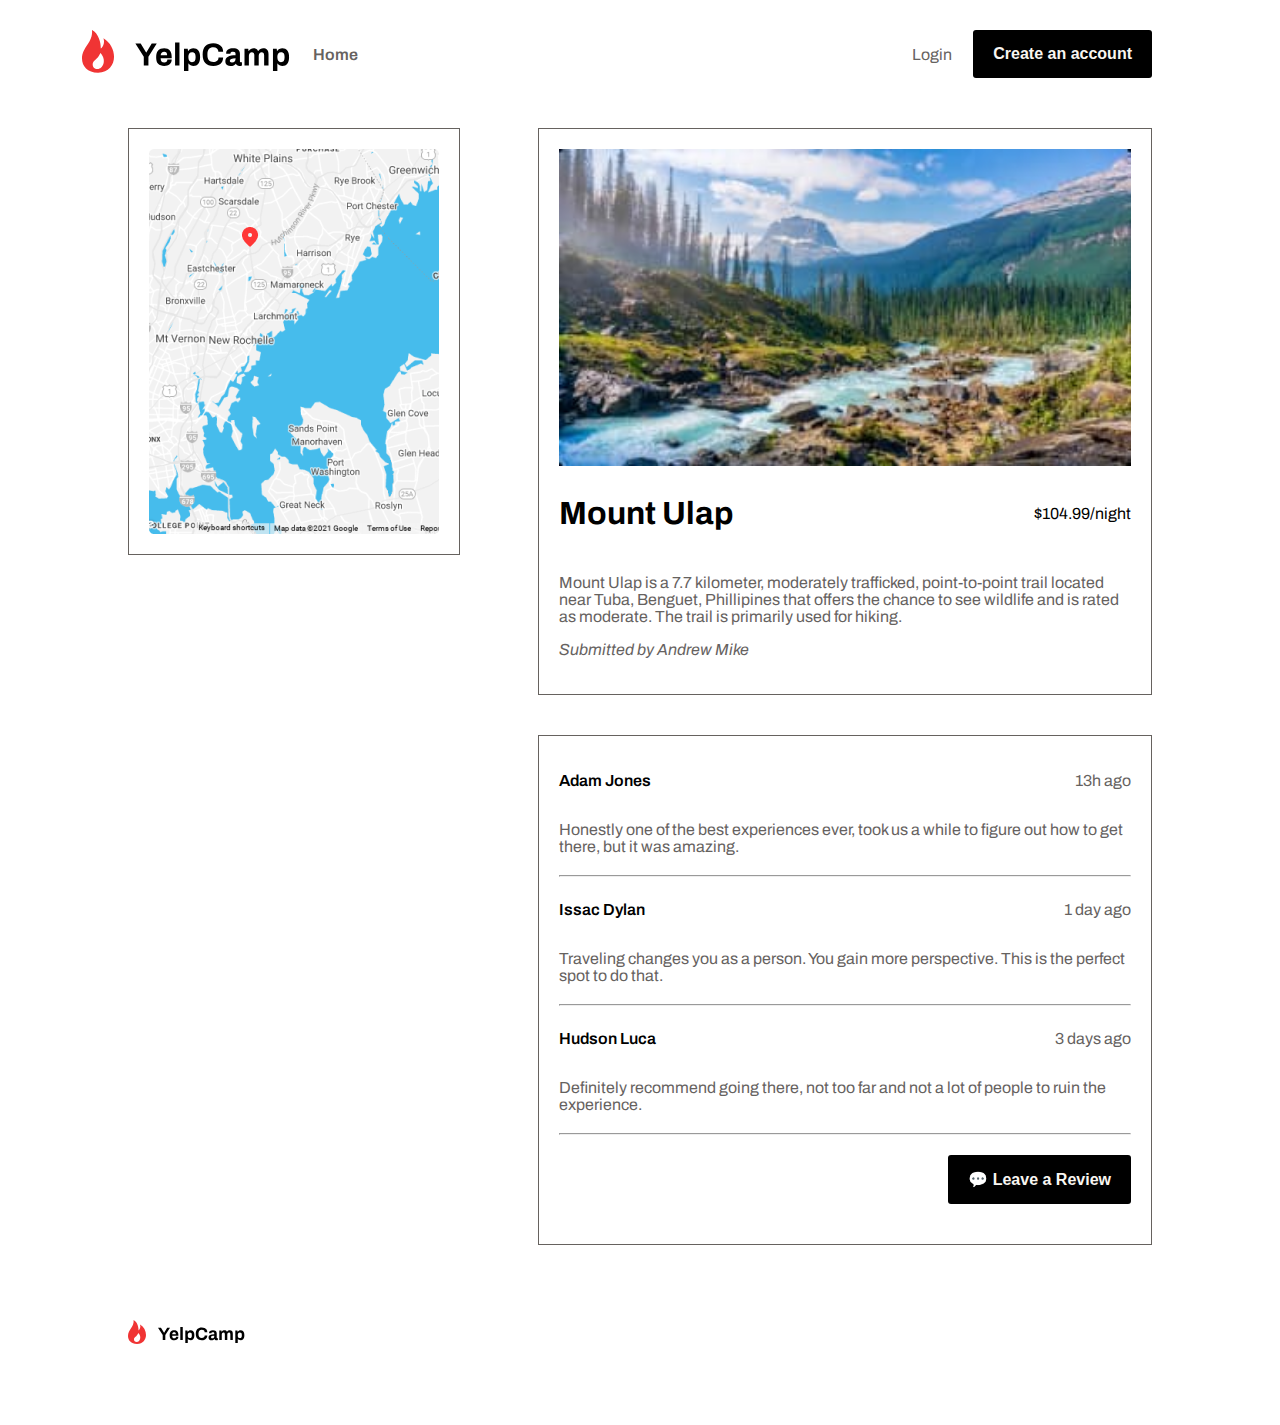
==== Ulap.html @ 6ae61437 "Add files via upload" ====
<!DOCTYPE html>
<html lang="en">
<head>
  <meta charset="UTF-8">
  <meta name="viewport" content="width=device-width,initial-scale=1">
  <title>Find Your Next Camp</title>

  <link rel="preconnect" href="https://fonts.googleapis.com">
<link rel="preconnect" href="https://fonts.gstatic.com" crossorigin>
<link href="https://fonts.googleapis.com/css2?family=Archivo:wght@300;400;600;700&display=swap" rel="stylesheet">

    <link rel="stylesheet" href="styles.css">
</head>

<body class="Ulap-page">

    <!-- NAVBAR -->

    <header>
        <div class="navbar">
            <div class="left-nav">
                <a class="a-logo" href="index.html">
                    <img src="Assets/Logo.svg" alt="YelpCamp logo">
                </a>    
                <a class="a-home" href="index.html">
                    <button class="home-btn">Home</button>
                </a>
            </div>
            <div class="right-nav">
                <nav class="rt-nav-btns">
                    <a href="sign-in.html"> 
                        <button class="login-btn">Login</button>
                    </a>
                    <a href="sign-up.html">   
                        <button class="create-account-btn">Create an account</button>
                    </a> 
                </nav>
            </div>
            <div class="nav-hamburger">
                <img src="Assets/Hamburger Menu.svg" alt="hamburger menu">
            </div>
        </div>
    </header>

    <section id="ulap">
        <div class="ulap-container">
            <div class="ulap-map">
                <img src="Assets/Map.png" alt="image of a map showing the location of Ulap">
            </div>
            <div class="ulap-info">
                <img class="ulap-img" src="Assets/Camp Images/Compressed Images/Mount Ulap.jpg" alt="image of Mt. Ulap">
                <div class="location-price">
                    <h2>Mount Ulap</h2>
                    <p>$104.99/night</p>
                </div>
                <p>Mount Ulap is a 7.7 kilometer, moderately trafficked, point-to-point trail located near Tuba, Benguet, 
                    Phillipines that offers the chance to see wildlife and is rated as moderate. The trail is primarily used for hiking.
                </p>
                <p class="submitted-by">Submitted by Andrew Mike</p>
            </div>
            <div class="comments">
                <div class="posted-by">
                    <p class="user-name">Adam Jones</p>
                    <p class="time">13h ago</p>
                </div>
                <p class="comment">Honestly one of the best experiences ever, took us a while to figure out how to get there, but it was amazing.</p>
                <hr />
                <div class="posted-by">
                    <p class="user-name">Issac Dylan</p>
                    <p class="time">1 day ago</p>
                </div>
                <p class="comment">Traveling changes you as a person. You gain more perspective. This is the perfect spot to do that.</p>
                <hr />
                <div class="posted-by">
                    <p class="user-name">Hudson Luca</p>
                    <p class="time">3 days ago</p>
                </div>
                <p class="comment">Definitely recommend going there, not too far and not a lot of people to ruin the experience.</p>
                <hr />
                <div class="review-btn-div">
                    <button class="review-btn">&#128172; Leave a Review</button>
                </div>
            </div>
        </div>
    </section>

    <!--FOOTER-->

    <section class="footer">
        <footer>
            <img src="Assets/Logo.svg" alt="YelpCamp logo">
        </footer>
    </section>

</body>
---- styles.css ----
body{
    font-family: 'Archivo', sans-serif;
    background-color: #F9F6F1;
    margin: 0;
}

.landing{
    display: grid;
    grid-template-columns: 1.5fr 1fr;
    grid-template-rows: auto auto;
}

.logo{
    display: flex;
    margin-top: 5%;
    margin-left: 22%;
}

.wording{
    display: flex;
    justify-content: center;
    align-items: center;
}
.wording-size{
    width: 55%;
}

.hero-img{
    grid-row: span 2;
}

.hero-img > img{
    width: 100%;
    height: 100%;
    object-fit: cover;
}
.small{
    display: none;
}


h1{
    font-size: 3rem;
    margin-bottom: 10px;
}

h2{
    font-size: 2rem;
}

p{
    color: #66625F;
}

.checklist{
   display: flex;
   align-items: center;
}

.list{
    display: grid;
    grid-template-columns: 0.15fr 1fr;
    grid-template-rows: 1fr 1fr 1fr;
    align-items: center;
    margin-bottom: 16px;
}

.view-camps {
    border: none;
    background-color: black;
    color:#F9F6F1;
    padding: 20px 20px;
    border-radius: 3px;
    font-size: 1rem;
    font-weight: 600;
    width: 50%;
    margin-bottom: 30px
}

.search-page{
    background-color: white;
}

button{
    cursor: pointer;
}

.home-btn, .login-btn, .back-to-camps{
    border: none;
    font-family: 'Archivo', sans-serif;
    background-color: transparent;
    font-weight: 400;
    color:#66625F;
    font-size: 16px;
}

.home-btn{
    font-weight: 600;
}

.create-account-btn, .search-btn, .lg-login-btn, .review-btn{
    border: none;
    background-color: black;
    color:#F9F6F1;
    padding: 15px 20px;
    border-radius: 3px;
    font-size: 1rem;
    font-weight: 600;
}

header{
    display: flex;
    justify-content: center;
    margin-top: 30px;
}

.navbar{
    display: flex;
    justify-content: space-between;
    width: 80%;
}

.sign-navbar{
    display: flex;
    justify-content: space-between;
    width: 70%;
}

.sign-right-nav{
    display: flex;
    justify-content: center;
}

.left-nav{
    display: flex;
    justify-content: center;
    gap: 15px;
}

.a-home{
    display: flex;
    justify-content: center;
    text-decoration: none;
}

.a-logo{
    display: flex;
    justify-content: center;
}

.rt-nav-btns{
    display: flex;
    justify-content: center;
    gap: 15px;
}

.rt-nav-btns > a{
    display: flex;
    justify-content: center;
    text-decoration: none;
}

.nav-hamburger{
    display: none;
}

.search-section{
    display: flex;
    justify-content: center;
    margin-top: 50px;
}

.container{
    background-color: #F9F6F1;
    width: 80%;
    display: flex;
    flex-direction: column;
}

.mt-ulap > a{
    text-decoration: none;
}

input{
    padding: 15px 10px;
    box-sizing: border-box; 
    font-family: 'Archivo', sans-serif;
    width: 40%;
    border: 1pt solid #66625F;
    border-radius: 3px;
}

.search-container{
    width: 45%;
    margin: 30px 0px 55px 50px;
}

.search-container > p{
    width: 75%;
}

.search-bar{
    display: flex;
    margin-bottom: 20px;
}

.search-btn{
    margin-left: 30px;
}

.suggestions{
    display: flex;
    justify-content: center;
    margin-top: 75px;
}

.suggestions-container{
    display: grid;
    grid-template-columns: 1fr 1fr 1fr;
    grid-template-rows: 1fr 1fr;
    width: 80%;
    gap: 30px;
}

.suggestions-container > div{
    border: 1pt solid #66625F;
    border-radius: 5px;
    padding: 10px;
}

.suggestion-img{
    width: 100%;
    height: auto;
    border-radius: 5px;
    object-fit: cover;
}

.suggestions-btn{
    border: 1pt solid #66625F;
    border-radius: 5px;
    background-color: transparent;
    padding: 15px 20px;
    font-size: 1rem;
    font-weight: 600;
    width: 100%;
}

footer{
    width: 80%;
}

.footer{
    display: flex;
    justify-content: center;
    margin: 75px 0px;
}

.sign-in-page{
    background-color: white;
}

.sign-in{
    display: grid;
    grid-template-columns: 1.5fr 1fr;
    grid-template-rows: auto auto;
}

.back-to{
    display: flex;
    justify-content: center;
    text-decoration: none;
}

.right-side{
    background-color: #F9F6F1;
    display: flex;
    justify-content: center;
    align-items: center;
    grid-area: span 2;
}

.left-side{
    display: flex;
    justify-content: center;
    align-items: center;
    margin-top: 70px;
    margin-bottom: 70px;
}

.lt-div{
    width: 70%;
    display: flex;
    flex-direction: column;
}

.sign-in-testimonial{
    width: 45%;
}

.testimonial{
    line-height: 1.5;
}

.user-testimonial-div{
    display: flex;
    gap: 20px;
}

.user-name{
    font-weight: 600;
    color: black;
}

.user-name, .user-profession{
    margin: 0px;
}

.testimonial-user{
    width: fit-content;
}

#password, #username{
    border: none;
    background-color: #f5f5f5;
    width: 100%;
}

.lg-login-btn{
    margin-top: 30px;
}

.logo-alignment{
    height:fit-content;
}

.Ulap-page{
    background-color: white;
}

#ulap{
    display: flex;
    justify-content: center;
}

.ulap-container{
    width: 80%;
    margin-top: 50px;
    display: grid;
    grid-template-columns: 1fr 1.5fr;
    grid-template-rows: auto auto;
}

.ulap-map{
    display: flex;
    justify-content: center;;
    border: 1pt solid #66625F;
    padding: 20px;
    width: fit-content;
    height: fit-content;
}

.ulap-info{
    border: 1pt solid #66625F;
    padding: 20px;
}

.ulap-img{
    width: 100%;
    height: auto;
}

.location-price{
    display: flex;
    justify-content: space-between;
    align-items: center;
}

.location-price > p{
    color: black;
}

.submitted-by{
    font-style: italic;
}

.comments{
    grid-column-start: 2;
    border: 1pt solid #66625F;
    padding: 20px;
    margin-top: 40px;
}

.posted-by{
    display: flex;
    justify-content: space-between;
    align-items: center;
}

.comment{
    margin-bottom: 20px;
}

.review-btn-div{
    display: flex;
    justify-content: flex-end;
    margin-top: 20px;
    margin-bottom: 20px;
}


@media screen and (max-width: 830px) {
    .landing{
        display: grid;
        grid-template-columns: 1fr;
        grid-template-rows: auto auto auto;
    }

    .logo{
        margin-top: 30px;
        margin-bottom: 30px;
        margin-left: 5%;
    }

    .large{
        display: none;
    }

    .small{
        display:inline-block;
        width: 100%;
    }

    .hero-img{
        grid-row: span 1;
    }

    .wording{
        display: flex;
        justify-content: center;
        align-items: start;
    }
    .wording-size{
        width: 90%;
    }

    .search-container{
        width: 80%;
    }

    .suggestions-container{
        display: grid;
        grid-template-columns: 1fr 1fr;
        grid-template-rows: 1fr 1fr 1fr;
        width: 90%;
        gap: 30px;
    }

    footer{
        width: 90%;
    }

    .container{
        width: 90%;
    }

    .navbar{
        width: 90%;
    }

    .right-nav{
        display: none;
    }

    .nav-hamburger{
        display: block;
    }

    .sign-in{
        display: grid;
        grid-template-columns: 1fr;
        grid-template-rows: auto auto auto;
    }

    .right-side{
        grid-area: span 1;
        padding-top: 40px;
        padding-bottom: 40px;
    }

    .left-side{
        grid-row-start: 2;
        margin-top: 30px;
        margin-bottom: 30px;
    }

    .sign-in-testimonial{
        width: 70%;
    }
}

@media screen and (max-width: 480px){
    .search-bar{
        display: flex;
        flex-direction: column;
        gap: 15px;
        justify-content: center;
    }

    .search-section{
        margin-top: 30px;
    }

    .container{
        justify-content: center;
    }

    .search-container{
        margin: 0px 30px 30px 30px;
    }

    .search-container > p{
        width: 100%;
    }

    .search-btn{
        margin: 0px;
    }

    #search{
        width: 100%;
    }

    .suggestions{
        margin-top: 30px;
    }

    .suggestions-container{
        display: grid;
        grid-template-columns: 1fr;
        grid-template-rows: auto;
        width: 90%;
        gap: 30px;
    }

    .sign-in-testimonial{
        width: 90%;
    }

    .lt-div{
        width: 90%;
    }

    .sign-navbar{
        width: 90%;
    }
}
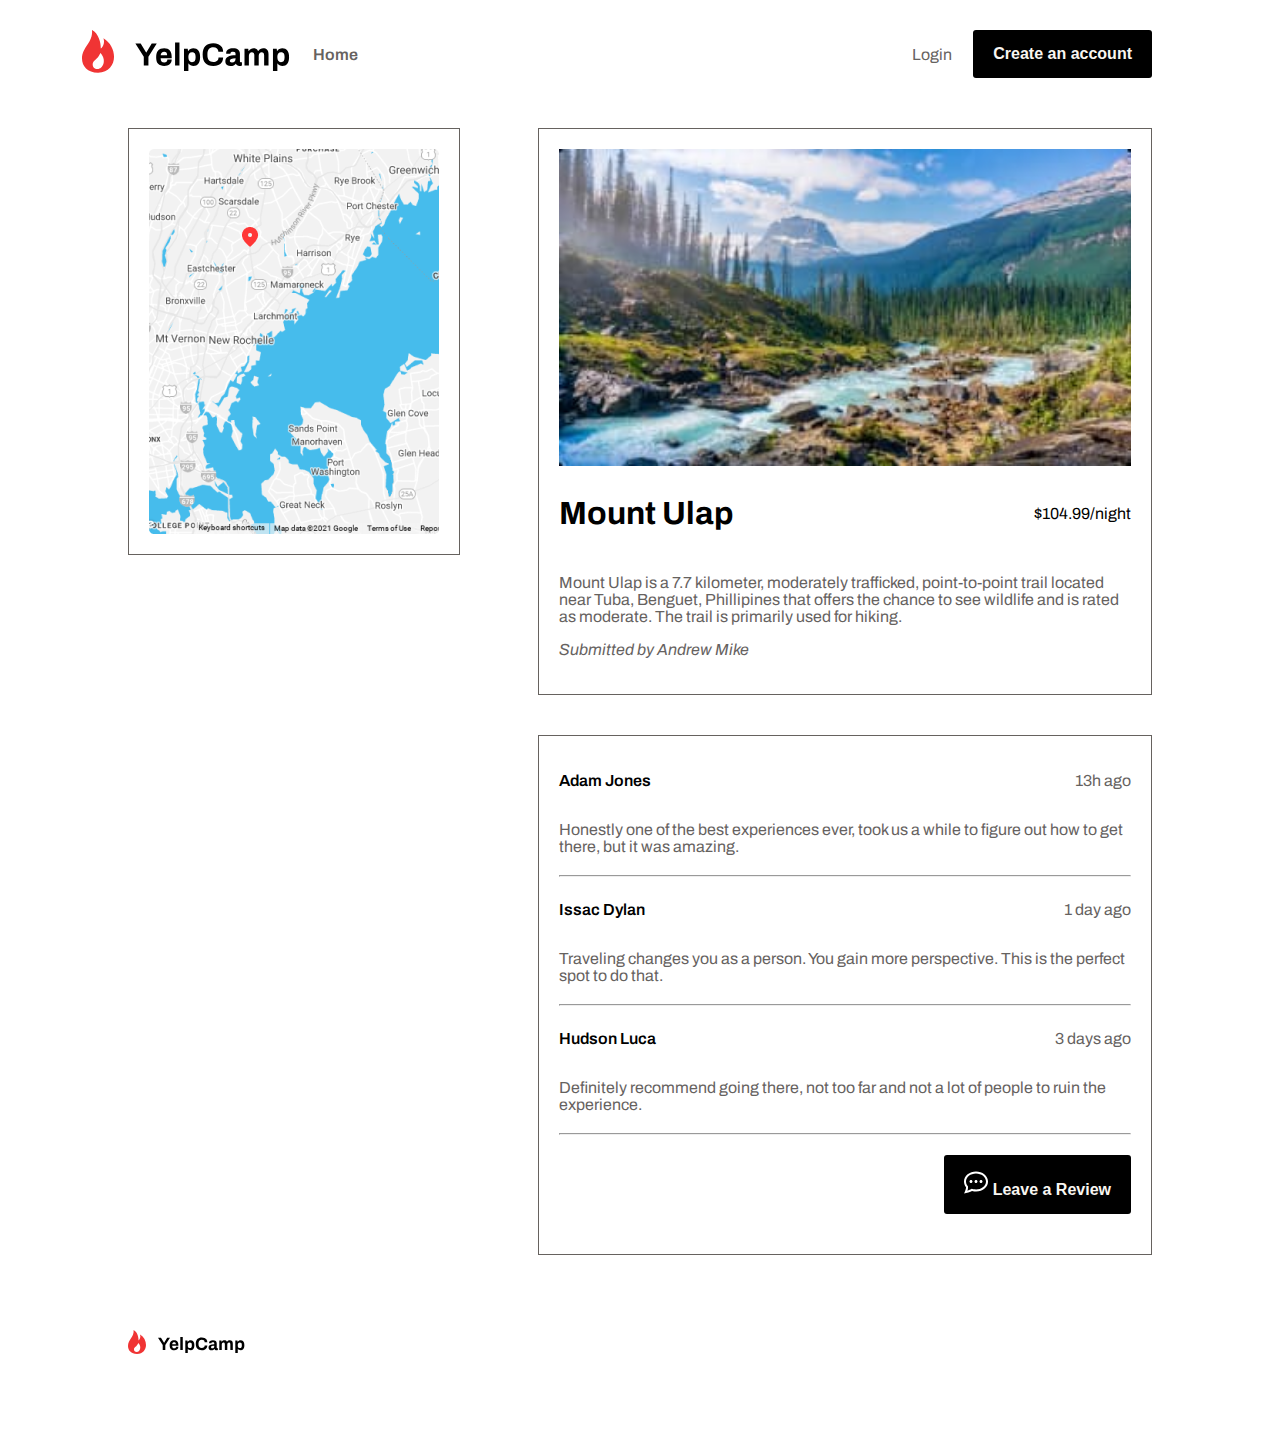
==== commit b184d425: "Ulap.html" ====
--- a/Ulap.html
+++ b/Ulap.html
@@ -78,7 +78,7 @@
                 <p class="comment">Definitely recommend going there, not too far and not a lot of people to ruin the experience.</p>
                 <hr />
                 <div class="review-btn-div">
-                    <button class="review-btn">&#128172; Leave a Review</button>
+                    <button class="review-btn"><img src="Assets/Chat Bubble.svg"> Leave a Review</button>
                 </div>
             </div>
         </div>
@@ -92,4 +92,4 @@
         </footer>
     </section>
 
-</body>+</body>
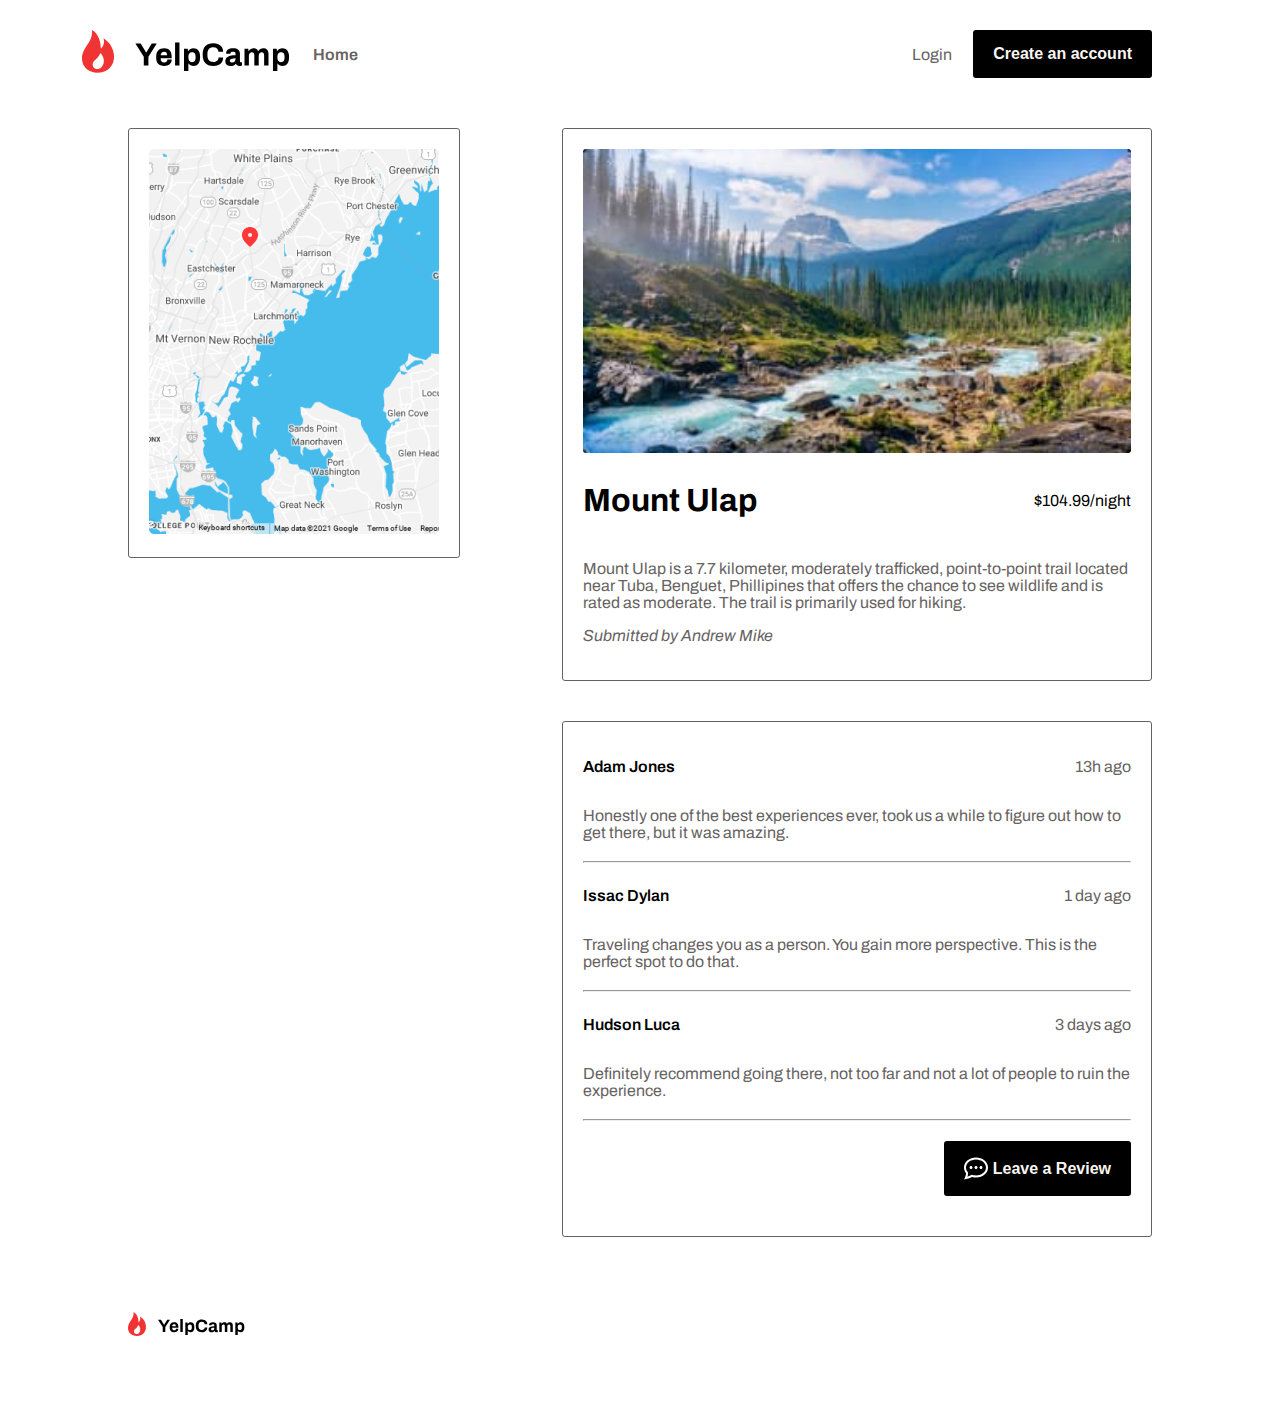
==== commit 3ee44bd5: "Add files via upload" ====
--- a/Ulap.html
+++ b/Ulap.html
@@ -42,10 +42,12 @@
         </div>
     </header>
 
-    <section id="ulap">
+    <div id="ulap">
         <div class="ulap-container">
             <div class="ulap-map">
-                <img src="Assets/Map.png" alt="image of a map showing the location of Ulap">
+                    <div class="ulap-map-div">
+                        <img src="Assets/Map.png" class="ulap-map-img" alt="image of a map showing the location of Ulap">
+                    </div>
             </div>
             <div class="ulap-info">
                 <img class="ulap-img" src="Assets/Camp Images/Compressed Images/Mount Ulap.jpg" alt="image of Mt. Ulap">
@@ -78,11 +80,11 @@
                 <p class="comment">Definitely recommend going there, not too far and not a lot of people to ruin the experience.</p>
                 <hr />
                 <div class="review-btn-div">
-                    <button class="review-btn"><img src="Assets/Chat Bubble.svg"> Leave a Review</button>
+                    <button class="review-btn"><img src="Assets/Chat Bubble.svg"> <span>Leave a Review</span></button>
                 </div>
             </div>
         </div>
-    </section>
+    </div>
 
     <!--FOOTER-->
 
@@ -92,4 +94,4 @@
         </footer>
     </section>
 
-</body>
+</body>--- a/styles.css
+++ b/styles.css
@@ -350,25 +350,33 @@
     display: grid;
     grid-template-columns: 1fr 1.5fr;
     grid-template-rows: auto auto;
+    gap: 40px;
 }
 
 .ulap-map{
     display: flex;
     justify-content: center;;
     border: 1pt solid #66625F;
+    border-radius: 3px;
     padding: 20px;
     width: fit-content;
     height: fit-content;
 }
 
+.ulap-map-img{
+    border-radius: 3px;
+}
+
 .ulap-info{
     border: 1pt solid #66625F;
+    border-radius: 3px;
     padding: 20px;
 }
 
 .ulap-img{
     width: 100%;
     height: auto;
+    border-radius: 3px;
 }
 
 .location-price{
@@ -388,8 +396,8 @@
 .comments{
     grid-column-start: 2;
     border: 1pt solid #66625F;
+    border-radius: 3px;
     padding: 20px;
-    margin-top: 40px;
 }
 
 .posted-by{
@@ -407,6 +415,15 @@
     justify-content: flex-end;
     margin-top: 20px;
     margin-bottom: 20px;
+}
+
+.review-btn{
+    text-align: center;
+}
+
+.review-btn > img, 
+.review-btn > span{
+    vertical-align: middle;
 }
 
 
@@ -449,6 +466,10 @@
         width: 80%;
     }
 
+    a.home{
+        display: none;
+    }
+
     .suggestions-container{
         display: grid;
         grid-template-columns: 1fr 1fr;
@@ -497,6 +518,45 @@
 
     .sign-in-testimonial{
         width: 70%;
+    }
+
+    .ulap-container{
+        width: 90%;
+        margin-top: 50px;
+        display: grid;
+        grid-template-columns: 1fr;
+        grid-template-rows: auto auto auto;
+        gap: 20px;
+    }
+
+    .comments{
+        grid-column-start: 1;
+        margin: 0;
+        padding: 50px;
+    }
+
+    .review-btn-div{
+        justify-content: flex-start;
+    }
+
+    .ulap-info{
+        padding: 50px;
+    }
+
+    .ulap-map{
+        grid-row-start: 3;
+        padding: 50px;
+        width: auto;
+    }
+
+    .ulap-map-div{
+        width: 100%;
+    }
+
+    .ulap-map-img{
+        width: 100%;
+        height: auto;
+        object-fit: cover;
     }
 }
 
@@ -532,6 +592,10 @@
         width: 100%;
     }
 
+    .a-home{
+        display: none;
+    }
+
     .suggestions{
         margin-top: 30px;
     }
@@ -555,4 +619,16 @@
     .sign-navbar{
         width: 90%;
     }
+
+    .comments{
+        padding: 30px;
+    }
+
+    .ulap-info{
+        padding: 30px;
+    }
+
+    .ulap-map{
+       padding: 30px;
+    }
 }